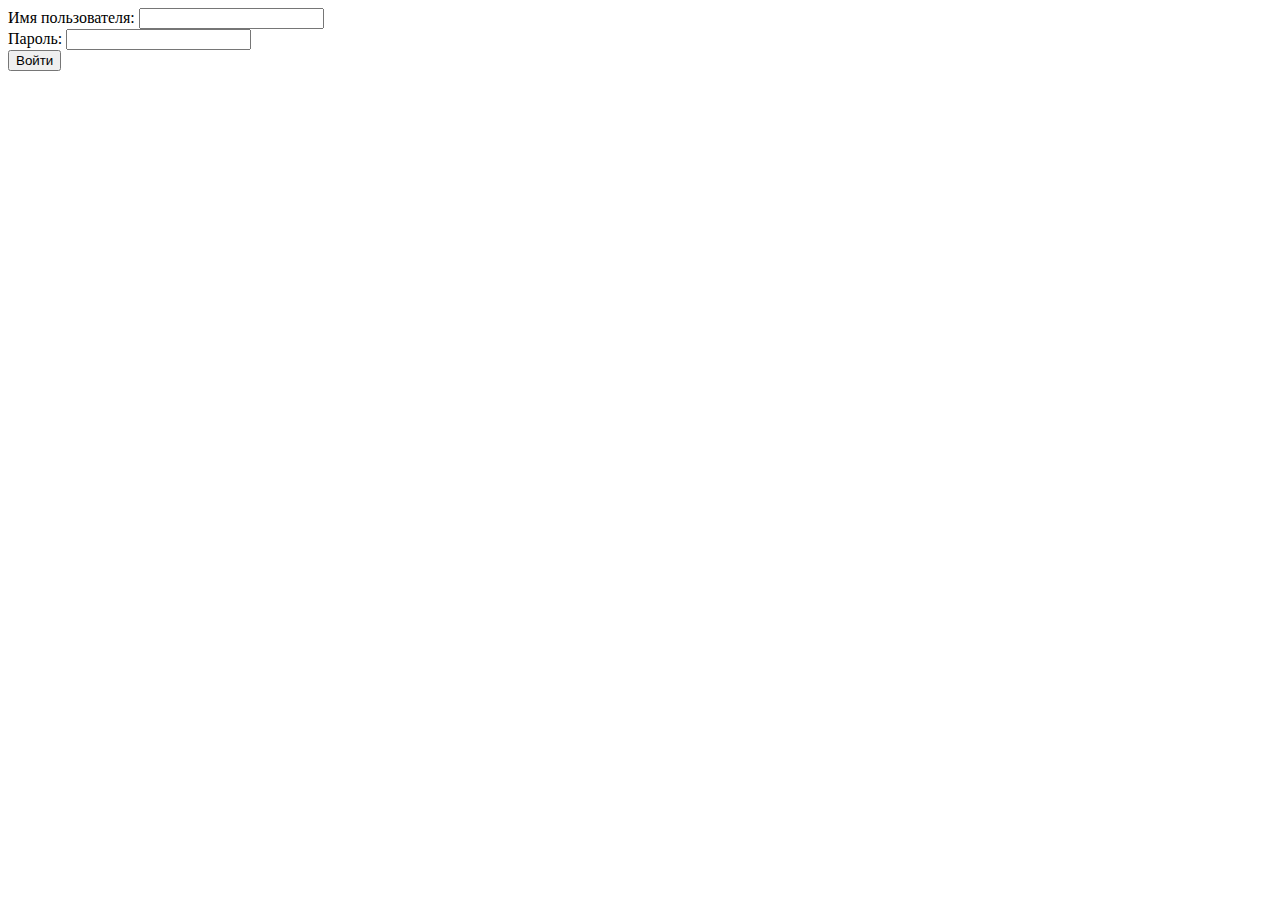
==== src/main/resources/templates/login.html @ b2abe9a4 "front" ====
<!DOCTYPE html>
<html xmlns:th="http://www.thymeleaf.org">
<head>
    <meta charset="UTF-8">
    <title>Вход</title>
    <link rel="stylesheet" href="/css/login.css"> <!-- Подключите ваш CSS-файл -->
</head>
<body>
<form th:action="@{/login}" method="post">
    <div>
        <label for="username">Имя пользователя:</label>
        <input type="text" id="username" name="username" required>
    </div>
    <div>
        <label for="password">Пароль:</label>
        <input type="password" id="password" name="password" required>
    </div>
    <div>
        <button type="submit">Войти</button>
    </div>
</form>
</body>

</html>
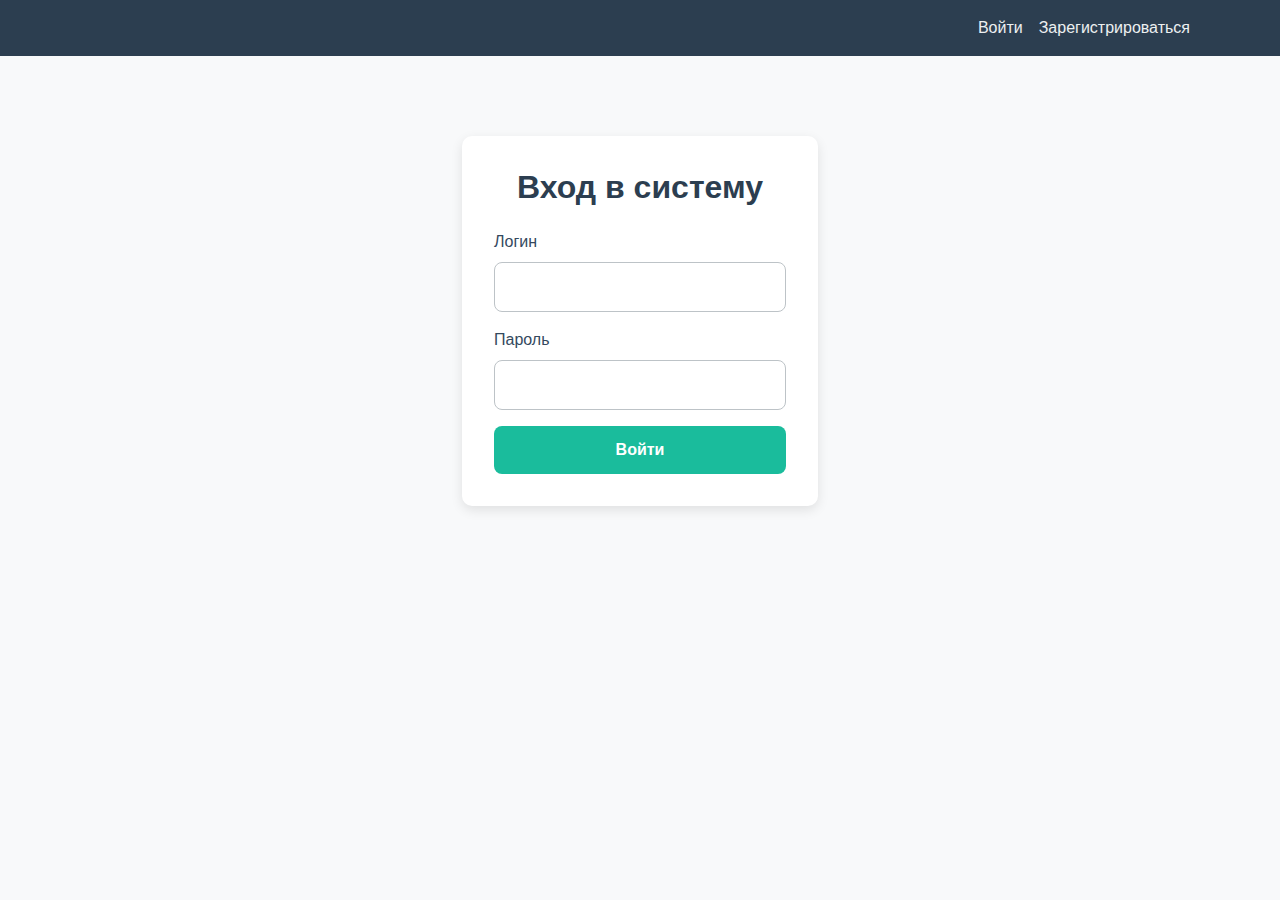
==== commit 8024683b: "add profile/editing prof" ====
--- a/src/main/resources/templates/login.html
+++ b/src/main/resources/templates/login.html
@@ -1,24 +1,118 @@
 <!DOCTYPE html>
 <html xmlns:th="http://www.thymeleaf.org">
 <head>
-    <meta charset="UTF-8">
-    <title>Вход</title>
-    <link rel="stylesheet" href="/css/login.css"> <!-- Подключите ваш CSS-файл -->
+  <meta charset="UTF-8">
+  <meta name="viewport" content="width=device-width, initial-scale=1.0">
+  <title>Вход в систему</title>
+  <link href="https://cdn.jsdelivr.net/npm/bootstrap@5.3.0/dist/css/bootstrap.min.css" rel="stylesheet">
+  <style>
+    body {
+      background-color: #f8f9fa;
+      font-family: 'Arial', sans-serif;
+    }
+    .navbar {
+      background-color: #2c3e50;
+    }
+    .navbar-brand {
+      font-size: 1.5rem;
+      font-weight: bold;
+      color: #ecf0f1 !important;
+    }
+    .nav-link {
+      color: #ecf0f1 !important;
+      font-weight: 500;
+    }
+    .nav-link:hover {
+      color: #1abc9c !important;
+    }
+    .login-container {
+      background-color: #ffffff;
+      border-radius: 10px;
+      box-shadow: 0 4px 12px rgba(0, 0, 0, 0.1);
+      padding: 2rem;
+      margin-top: 5rem;
+    }
+    .login-title {
+      font-size: 2rem;
+      font-weight: bold;
+      color: #2c3e50;
+      margin-bottom: 1.5rem;
+      text-align: center;
+    }
+    .form-label {
+      font-weight: 500;
+      color: #34495e;
+    }
+    .form-control {
+      border-radius: 8px;
+      border: 1px solid #bdc3c7;
+      padding: 0.75rem;
+    }
+    .form-control:focus {
+      border-color: #1abc9c;
+      box-shadow: 0 0 0 3px rgba(26, 188, 156, 0.1);
+    }
+    .btn-primary {
+      background-color: #1abc9c;
+      border: none;
+      border-radius: 8px;
+      padding: 0.75rem;
+      font-weight: 600;
+      transition: background-color 0.3s ease;
+    }
+    .btn-primary:hover {
+      background-color: #16a085;
+    }
+    .btn-primary:focus {
+      box-shadow: 0 0 0 3px rgba(26, 188, 156, 0.3);
+    }
+    .footer {
+      text-align: center;
+      margin-top: 2rem;
+      color: #7f8c8d;
+    }
+  </style>
 </head>
 <body>
-<form th:action="@{/login}" method="post">
-    <div>
-        <label for="username">Имя пользователя:</label>
-        <input type="text" id="username" name="username" required>
+
+<nav class="navbar navbar-expand-lg navbar-dark">
+  <div class="container">
+    <div class="collapse navbar-collapse" id="navbarNav">
+      <ul class="navbar-nav ms-auto">
+        <li class="nav-item">
+          <a class="nav-link" th:href="@{/login}">Войти</a>
+        </li>
+        <li class="nav-item">
+          <a class="nav-link" th:href="@{/sing-up}">Зарегистрироваться</a>
+        </li>
+      </ul>
     </div>
-    <div>
-        <label for="password">Пароль:</label>
-        <input type="password" id="password" name="password" required>
+  </div>
+</nav>
+
+<main class="container">
+  <div class="row justify-content-center">
+    <div class="col-md-6 col-lg-4">
+      <div class="login-container">
+        <h2 class="login-title">Вход в систему</h2>
+        <form th:action="@{/login}" method="post">
+          <div class="mb-3">
+            <label for="username" class="form-label">Логин</label>
+            <input type="text" class="form-control" id="username" name="username" required>
+          </div>
+          <div class="mb-3">
+            <label for="password" class="form-label">Пароль</label>
+            <input type="password" class="form-control" id="password" name="password" required>
+          </div>
+          <div class="d-grid">
+            <button type="submit" class="btn btn-primary">Войти</button>
+          </div>
+        </form>
+      </div>
     </div>
-    <div>
-        <button type="submit">Войти</button>
-    </div>
-</form>
+  </div>
+
+</main>
+
 </body>
-
 </html>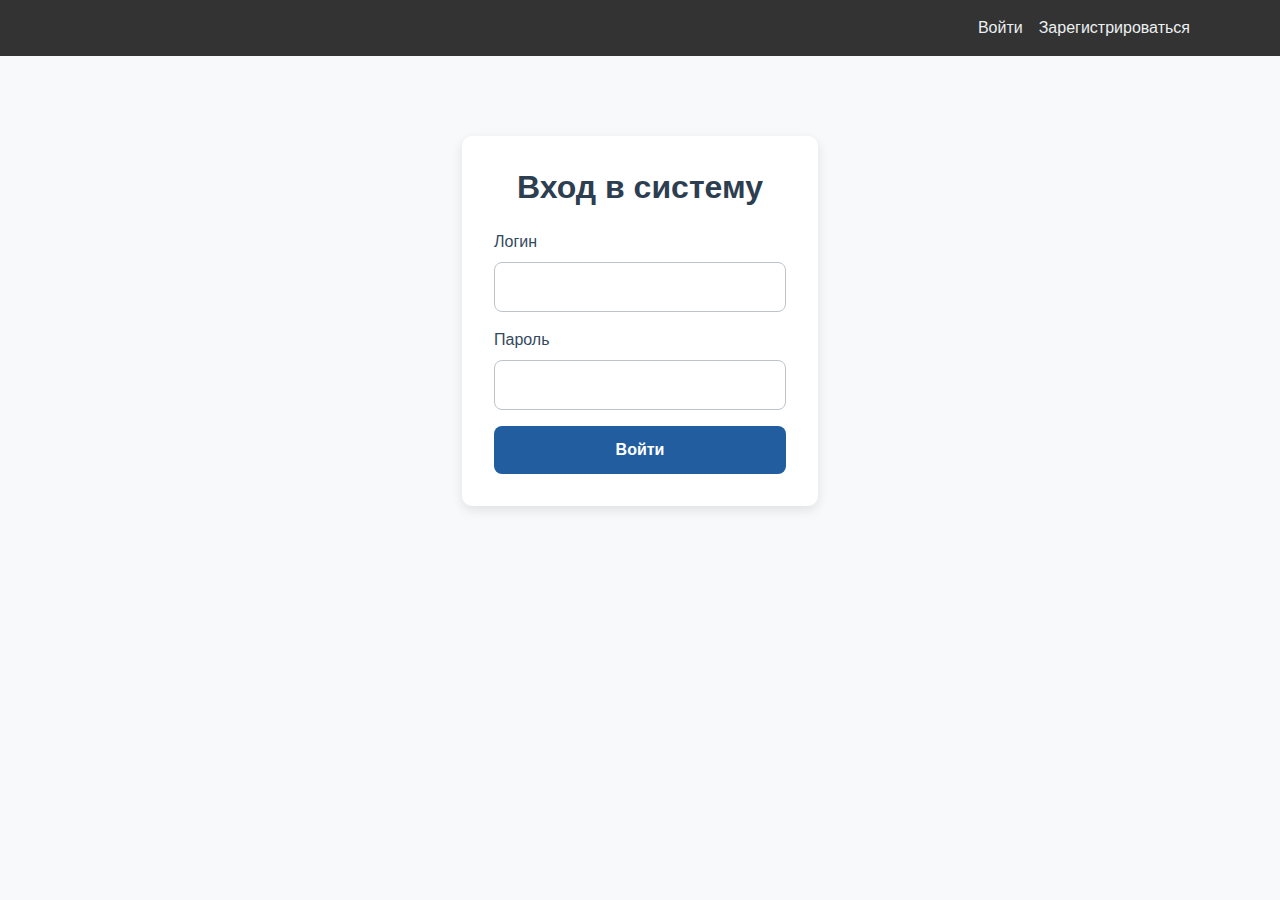
==== commit 49cfbeec: "refactor security bugs" ====
--- a/src/main/resources/templates/login.html
+++ b/src/main/resources/templates/login.html
@@ -11,7 +11,7 @@
       font-family: 'Arial', sans-serif;
     }
     .navbar {
-      background-color: #2c3e50;
+      background-color: #333333;
     }
     .navbar-brand {
       font-size: 1.5rem;
@@ -23,7 +23,7 @@
       font-weight: 500;
     }
     .nav-link:hover {
-      color: #1abc9c !important;
+      color: #ccc !important;
     }
     .login-container {
       background-color: #ffffff;
@@ -49,11 +49,11 @@
       padding: 0.75rem;
     }
     .form-control:focus {
-      border-color: #1abc9c;
+      border-color: #225e9f;
       box-shadow: 0 0 0 3px rgba(26, 188, 156, 0.1);
     }
     .btn-primary {
-      background-color: #1abc9c;
+      background-color: #225e9f;
       border: none;
       border-radius: 8px;
       padding: 0.75rem;
@@ -61,10 +61,10 @@
       transition: background-color 0.3s ease;
     }
     .btn-primary:hover {
-      background-color: #16a085;
+      background-color: #1f4f82;
     }
     .btn-primary:focus {
-      box-shadow: 0 0 0 3px rgba(26, 188, 156, 0.3);
+      box-shadow: 0 0 0 3px rgb(6, 34, 63);
     }
     .footer {
       text-align: center;
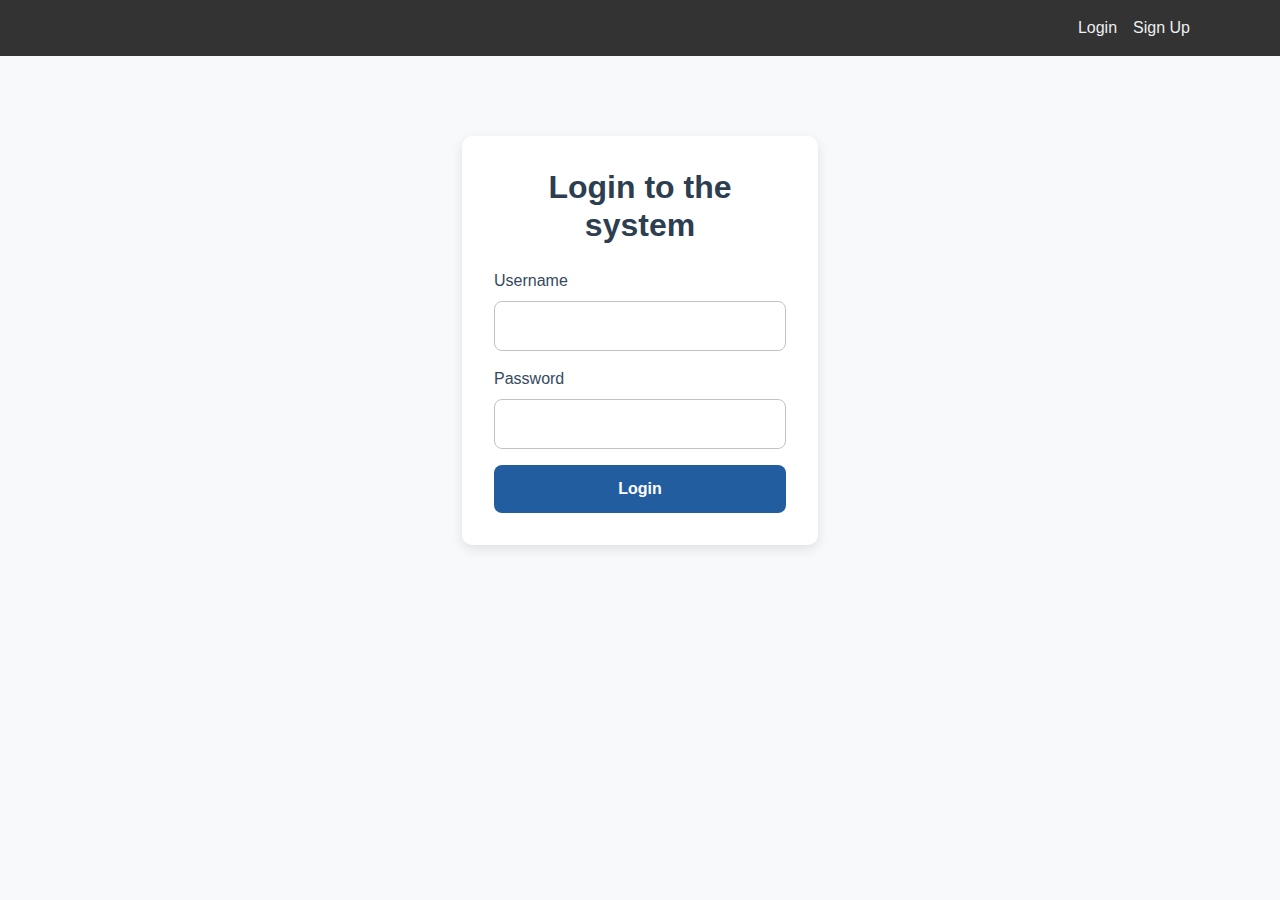
==== commit ada3ef50: "refactor security bugs/language/new message" ====
--- a/src/main/resources/templates/login.html
+++ b/src/main/resources/templates/login.html
@@ -12,11 +12,6 @@
     }
     .navbar {
       background-color: #333333;
-    }
-    .navbar-brand {
-      font-size: 1.5rem;
-      font-weight: bold;
-      color: #ecf0f1 !important;
     }
     .nav-link {
       color: #ecf0f1 !important;
@@ -80,10 +75,10 @@
     <div class="collapse navbar-collapse" id="navbarNav">
       <ul class="navbar-nav ms-auto">
         <li class="nav-item">
-          <a class="nav-link" th:href="@{/login}">Войти</a>
+          <a class="nav-link" th:href="@{/login}" th:text="#{login}">Login</a>
         </li>
         <li class="nav-item">
-          <a class="nav-link" th:href="@{/sing-up}">Зарегистрироваться</a>
+          <a class="nav-link" th:href="@{/sing-up}" th:text="#{signUp}">Sign Up</a>
         </li>
       </ul>
     </div>
@@ -94,24 +89,23 @@
   <div class="row justify-content-center">
     <div class="col-md-6 col-lg-4">
       <div class="login-container">
-        <h2 class="login-title">Вход в систему</h2>
+        <h2 class="login-title" th:text="#{loginTitle}">Login to the system</h2>
         <form th:action="@{/login}" method="post">
           <div class="mb-3">
-            <label for="username" class="form-label">Логин</label>
+            <label for="username" class="form-label" th:text="#{username}">Username</label>
             <input type="text" class="form-control" id="username" name="username" required>
           </div>
           <div class="mb-3">
-            <label for="password" class="form-label">Пароль</label>
+            <label for="password" class="form-label" th:text="#{password}">Password</label>
             <input type="password" class="form-control" id="password" name="password" required>
           </div>
           <div class="d-grid">
-            <button type="submit" class="btn btn-primary">Войти</button>
+            <button type="submit" class="btn btn-primary" th:text="#{loginButton}">Login</button>
           </div>
         </form>
       </div>
     </div>
   </div>
-
 </main>
 
 </body>
